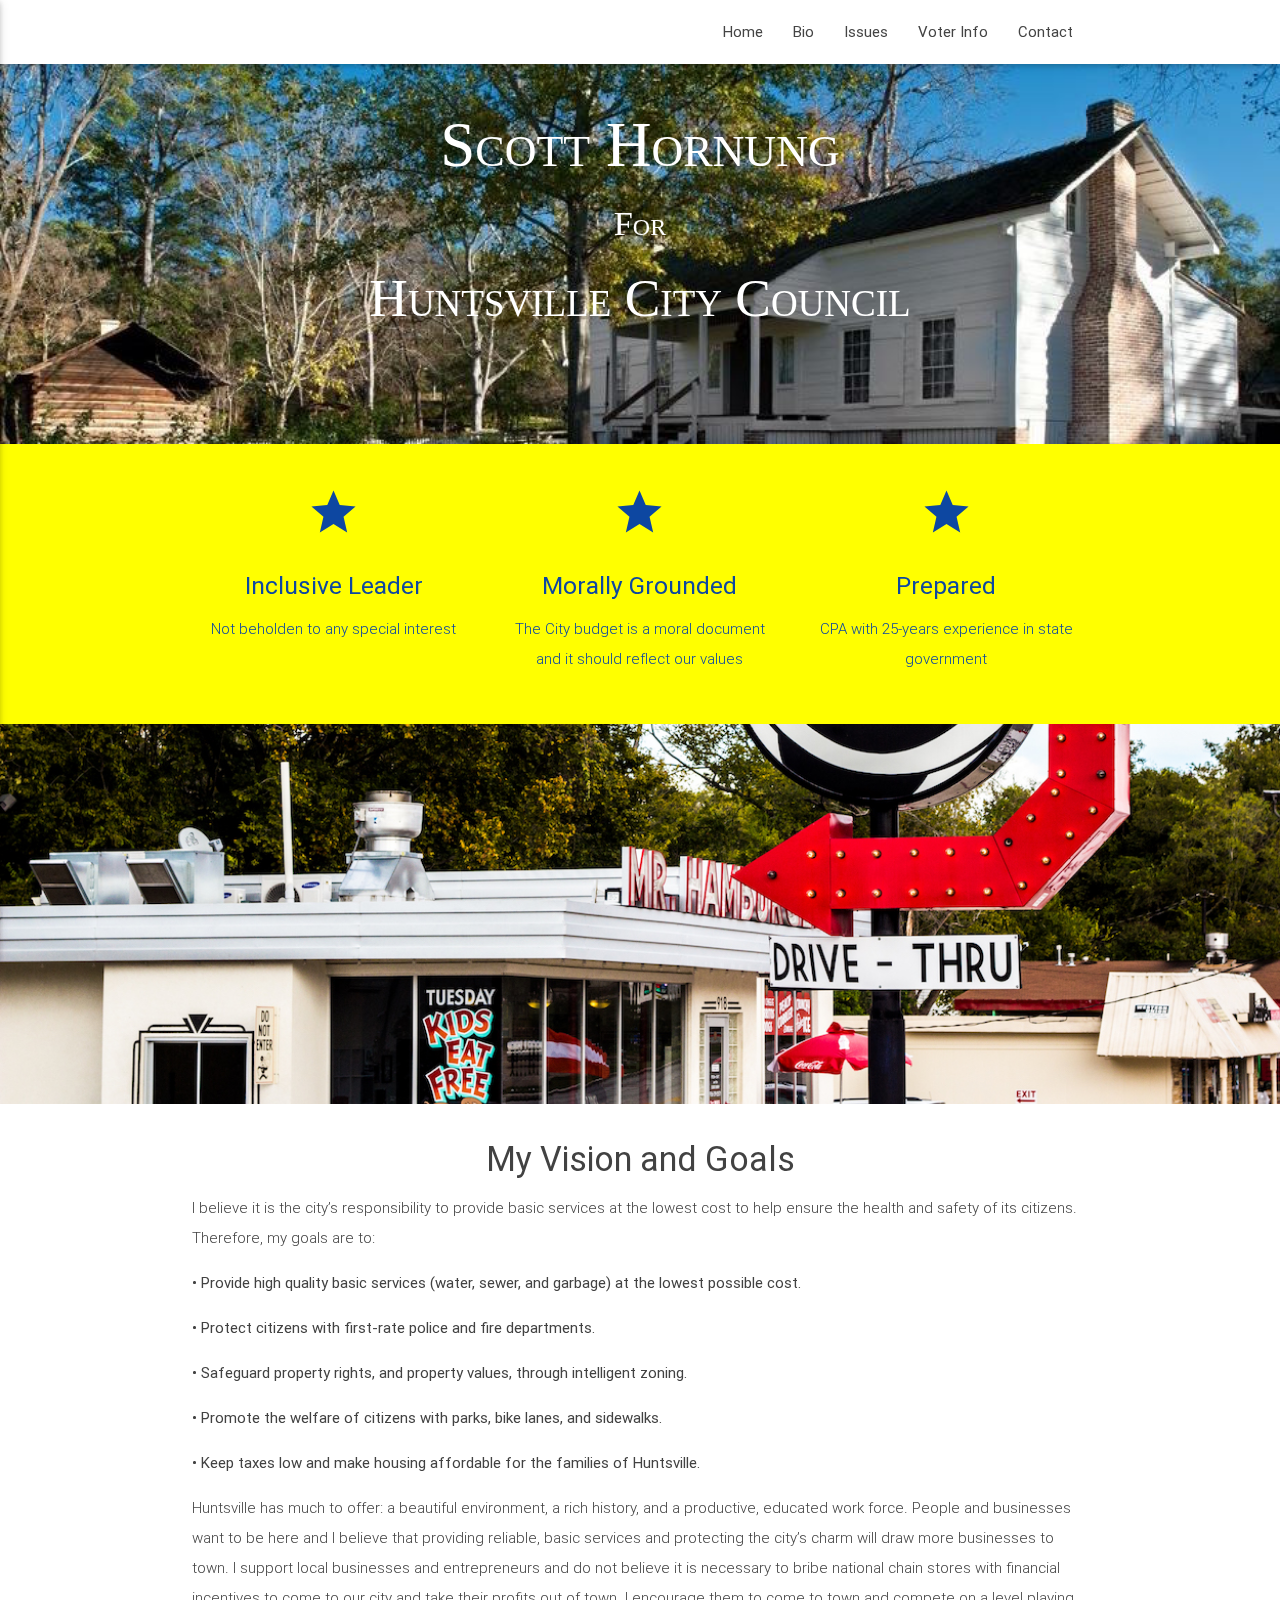
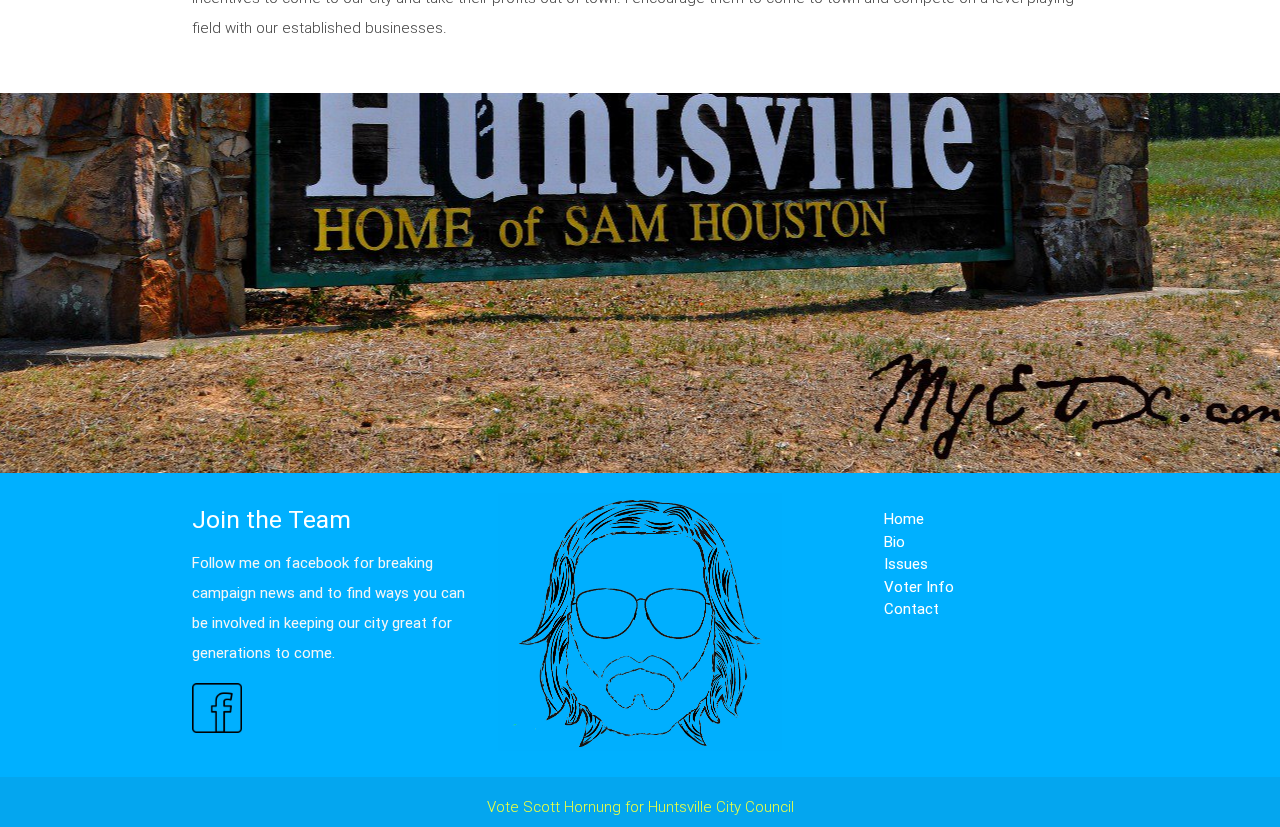
==== index.html @ d7ddde6e "fixed link on index page" ====
<!DOCTYPE html>
<html lang="en">
<head>
  <meta http-equiv="Content-Type" content="text/html; charset=UTF-8"/>
  <meta name="viewport" content="width=device-width, initial-scale=1, maximum-scale=1.0, user-scalable=no"/>
  <title>Scott Hornung</title>

  <!-- CSS  -->
  <link href="https://fonts.googleapis.com/icon?family=Material+Icons" rel="stylesheet">
  <link href="css/materialize.css" type="text/css" rel="stylesheet" media="screen,projection"/>
  <link href="css/style.css" type="text/css" rel="stylesheet" media="screen,projection"/>
</head>
<body class="">

<!-- NAVBAR -->
  <nav class="white" role="navigation">
    <div class="nav-wrapper container">
      <!-- <a id="logo-container" href="#" class="brand-logo left">Scott Hornung</a> -->
      <ul class="right hide-on-med-and-down">
        <li><a href="index.html">Home</a></li>
        <li><a href="bio.html">Bio</a></li>
        <li><a href="issues.html">Issues</a></li>
        <li><a href="voters.html">Voter Info</a></li>
        <li><a href="contact.html">Contact</a></li>
      </ul>

      <ul id="nav-mobile" class="side-nav">
        <li><a href="index.html">Home</a></li>
        <li><a href="bio.html">Bio</a></li>
        <li><a href="issues.html">Issues</a></li>
        <li><a href="endorsements.html">Voter Info</a></li>
        <li><a href="contact.html">Contact</a></li>
      </ul>
      <a href="#" data-activates="nav-mobile" class="button-collapse"><i class="material-icons">menu</i></a>
    </div>
  </nav>

<!-- CONTENT -->
  <div id="index-banner" class="parallax-container">
    <div class="section no-pad-bot">
      <div class="container">
        <br><br>
        <div class="row center hide-on-med-and-down">
          <h1 class="header center white-text intro">Scott Hornung</h1>
          <h4 class="header white-text intro">For</h4>
          <h2 class="header center white-text intro">Huntsville City Council</h2>
        </div>
        <br><br>

      </div>
    </div>
    <div class="parallax"><img src="images/samHoustonCabin.jpg" class="img-responsive"></div>
  </div>

  <div class="yellow accent-2">
    <div class="container">
      <div class="section">
        <div class="row blue-text text-darken-4">
          <div class="col s12 m4">
            <div class="icon-block">
              <h2 class="center"><i class="material-icons">grade</i></h2>
              <h5 class="center">Inclusive Leader</h5>
              <p class="light center">Not beholden to any special interest</p>
            </div>
          </div>
          <div class="col s12 m4">
            <div class="icon-block">
              <h2 class="center"><i class="material-icons">grade</i></h2>
              <h5 class="center">Morally Grounded</h5>
              <p class="light center">The City budget is a moral document and it should reflect our values</p>
            </div>
          </div>
          <div class="col s12 m4">
            <div class="icon-block">
              <h2 class="center"><i class="material-icons">grade</i></h2>
              <h5 class="center">Prepared</h5>
              <p class="light center">CPA with 25-years experience in state government</p>
            </div>
          </div>
        </div>
      </div>
    </div>
  </div>

  <div class="parallax-container valign-wrapper">
    <div class="section no-pad-bot">
      <div class="container">
        <div class="row center">
          <h5 class="header col s12 light"></h5>
        </div>
      </div>
    </div>
    <div class="parallax"><img src="images/mrHamburger.jpg" alt="Huntsville Town Square" class="img-responsive"></div>
  </div>

  <div class="container">
    <div class="section">

      <div class="row grey-text text-darken-3">
        <div class="col s12 center">
          <h3><i class="mdi-content-send red-text text-darken-4"></i></h3>
          <h4>My Vision and Goals</h4>
          <p class="left-align light ">I believe it is the city’s responsibility to provide basic services at the lowest cost to help ensure the health and safety of its citizens.  Therefore, my goals are to:</p>

          <p class="left-align">• Provide high quality basic services (water, sewer, and garbage) at the lowest possible cost.</p>

          <p class="left-align">• Protect citizens with first-rate police and fire departments.</p>

          <p class="left-align">• Safeguard property rights, and property values, through intelligent zoning.</p>

          <p class="left-align">• Promote the welfare of citizens with parks, bike lanes, and sidewalks.</p>

          <p class="left-align">• Keep taxes low and make housing affordable for the families of Huntsville.</p>

          <p class="left-align light">Huntsville has much to offer:  a beautiful environment, a rich history, and a productive, educated work force.  People and businesses want to be here and I believe that providing reliable, basic services and protecting the city’s charm will draw more businesses to town.  I support local businesses and entrepreneurs and do not believe it is necessary to bribe national chain stores with financial incentives to come to our city and take their profits out of town.  I encourage them to come to town and compete on a level playing field with our established businesses.</p>
        </div>
      </div>

    </div>
  </div>


  <div class="parallax-container valign-wrapper">
    <div class="section no-pad-bot">
      <div class="container">
        <div class="row center">
          <h5 class="header col s12 light"></h5>
        </div>
      </div>
    </div>
    <div class="parallax"><img src="images/welcome.jpg"  alt="Four Generations of a Texas Family" class="img-responsive"></div>
  </div>

<!-- FOOTER -->

  <footer class="page-footer light-blue accent-3">
    <div class="container">
      <div class="row">
        <div class="col l4 s12">
          <h5 class="white-text">Join the Team</h5>
          <p class="grey-text text-lighten-4">Follow me on facebook for breaking campaign news and to find ways you can be involved in keeping our city great for generations to come.</p>
          <img src="images/facebook.png" alt="facebook link" id="fbLink" class="hoverable">


        </div>
        <div class="col l4 s12">
          <div>
            <img src="images/scottLogoBlue.jpg" class="img-responsive" alt="Vote for Scott!" width="100%">
          </div>
        </div>
        <div class="col l4 s12">
          <ul id="footerLinks">
            <li><a class="footerLinks" href="index.html">Home</a></li>
            <li><a class="footerLinks" href="bio.html">Bio</a></li>
            <li><a class="footerLinks" href="issues.html">Issues</a></li>
            <li><a class="footerLinks" href="voters.html">Voter Info</a></li>
            <li><a class="footerLinks" href="contact.html">Contact</a></li>
          </ul>
        </div>
      </div>
    </div>
    <div class="footer-copyright">
      <div class="container">
        <p class="lime-text text-accent-2 bold center v-align-center">Vote Scott Hornung for Huntsville City Council</p>
      </div>
    </div>
  </footer>


  <!--  Scripts-->
  <script src="https://code.jquery.com/jquery-2.1.1.min.js"></script>
  <script src="js/materialize.js"></script>
  <script src="js/init.js"></script>
  <script src="js/main.js"></script>

  </body>
</html>
---- css/style.css ----
/*+++++++++++
HOME PAGE
+++++++++++ */

.intro{
  font-family: Baskerville, georgia, serif;
  font-variant: small-caps;
}

#introName{
  font-size: 82px;
}

/*+++++++++++
BIO
+++++++++++ */

#scottAtTdcj{
  width: 50%;
  max-width: 300px;
  margin-left: 10px;
  margin-top: 10px;
  margin-bottom: 10px;
}

#groupPhoto{
  width: 90%;
  max-width: 700px;
}

.groupPhotoContainer{
  margin-top: 70px;
  margin-bottom: 70px;
}

#headshot{
  width: 50%;
  max-width: 300px;
}

/*+++++++++++
ISSUES
+++++++++++ */

.issueTitle{
  font-size: 30px;
}

.issuesHeading{
  color: black;
}

#logoHolder{
  max-height: 350px;
}

#scottOnIssues{
  width: 100%;
  margin-top: 10px;
}

#firstRowIssues{
  margin-top: 70px;
  margin-bottom: 50px;

}

#secondRowIssues{
  margin-bottom: 70px;

}

/*+++++++++++
IMAGES
+++++++++++ */

.photo{
  border: 1px solid black;
}

#spainPhoto{
  width: 30%;
}

#headshot{
  width: 25%;
  margin-right: 10px;
  margin-bottom: 10px;
  margin-top: 10px;
}

#caminoPhoto{
  height: 300px;
  margin-right: 10px;
  margin-bottom: 10px;
  margin-top: 10px;
}

#scottInHuntsville{
  width: 30%;
  margin-left: 10px;
  margin-bottom: 10px;
  margin-top: 10px;
}

#logo{
  max-width: 100%;
  max-height: 300px;
  margin-left: auto;
  margin-right: auto;
  margin-top: 50px;
}

/*+++++++++++
CONTACT
+++++++++++ */

#scottAndJudy{
  max-height: 350px;
}

#contactContent{
  margin-top: 70px;
}

#email{
  padding-top: 15px;
  padding-bottom: 15px;
  border-radius: 5px;
  margin-top: 75px;
  margin-bottom: 75px;
}

@media only screen and (max-width : 824px){
  #email{
    font-size: 20px;
  }
}

/*+++++++++++
VOTER INFO
+++++++++++ */
#voterGuide{
  margin-bottom: 70px;
  margin-top: 70px;
}

#register{
  color: black;
}

#register:hover{
  color: blue;
}

/*+++++++++++
FOOTER
+++++++++++ */

#footerLinks{
  padding-left: 80px;
}

#fbLink{
  height: 50px;
}

  .footerLinks{
  color: white;
}

.footerLinks:hover{
  color: yellow;
}

/*+++++++++++
PARALAX DEFAULTS
+++++++++++ */

nav ul a,
nav .brand-logo {
  color: #444;
}

p {
  line-height: 2rem;
}

.button-collapse {
  color: #26a69a;
}

.parallax-container {
  min-height: 380px;
  line-height: 0;
  height: auto;
  color: rgba(255,255,255,.9);
}
  .parallax-container .section {
    width: 100%;
  }

@media only screen and (max-width : 992px) {
  .parallax-container .section {
    position: absolute;
    top: 40%;
  }
  #index-banner .section {
    top: 10%;
  }
}

@media only screen and (max-width : 600px) {
  #index-banner .section {
    top: 0;
  }
}

.icon-block {
  padding: 0 15px;
}
.icon-block .material-icons {
  font-size: inherit;
}

footer.page-footer {
  margin: 0;
}
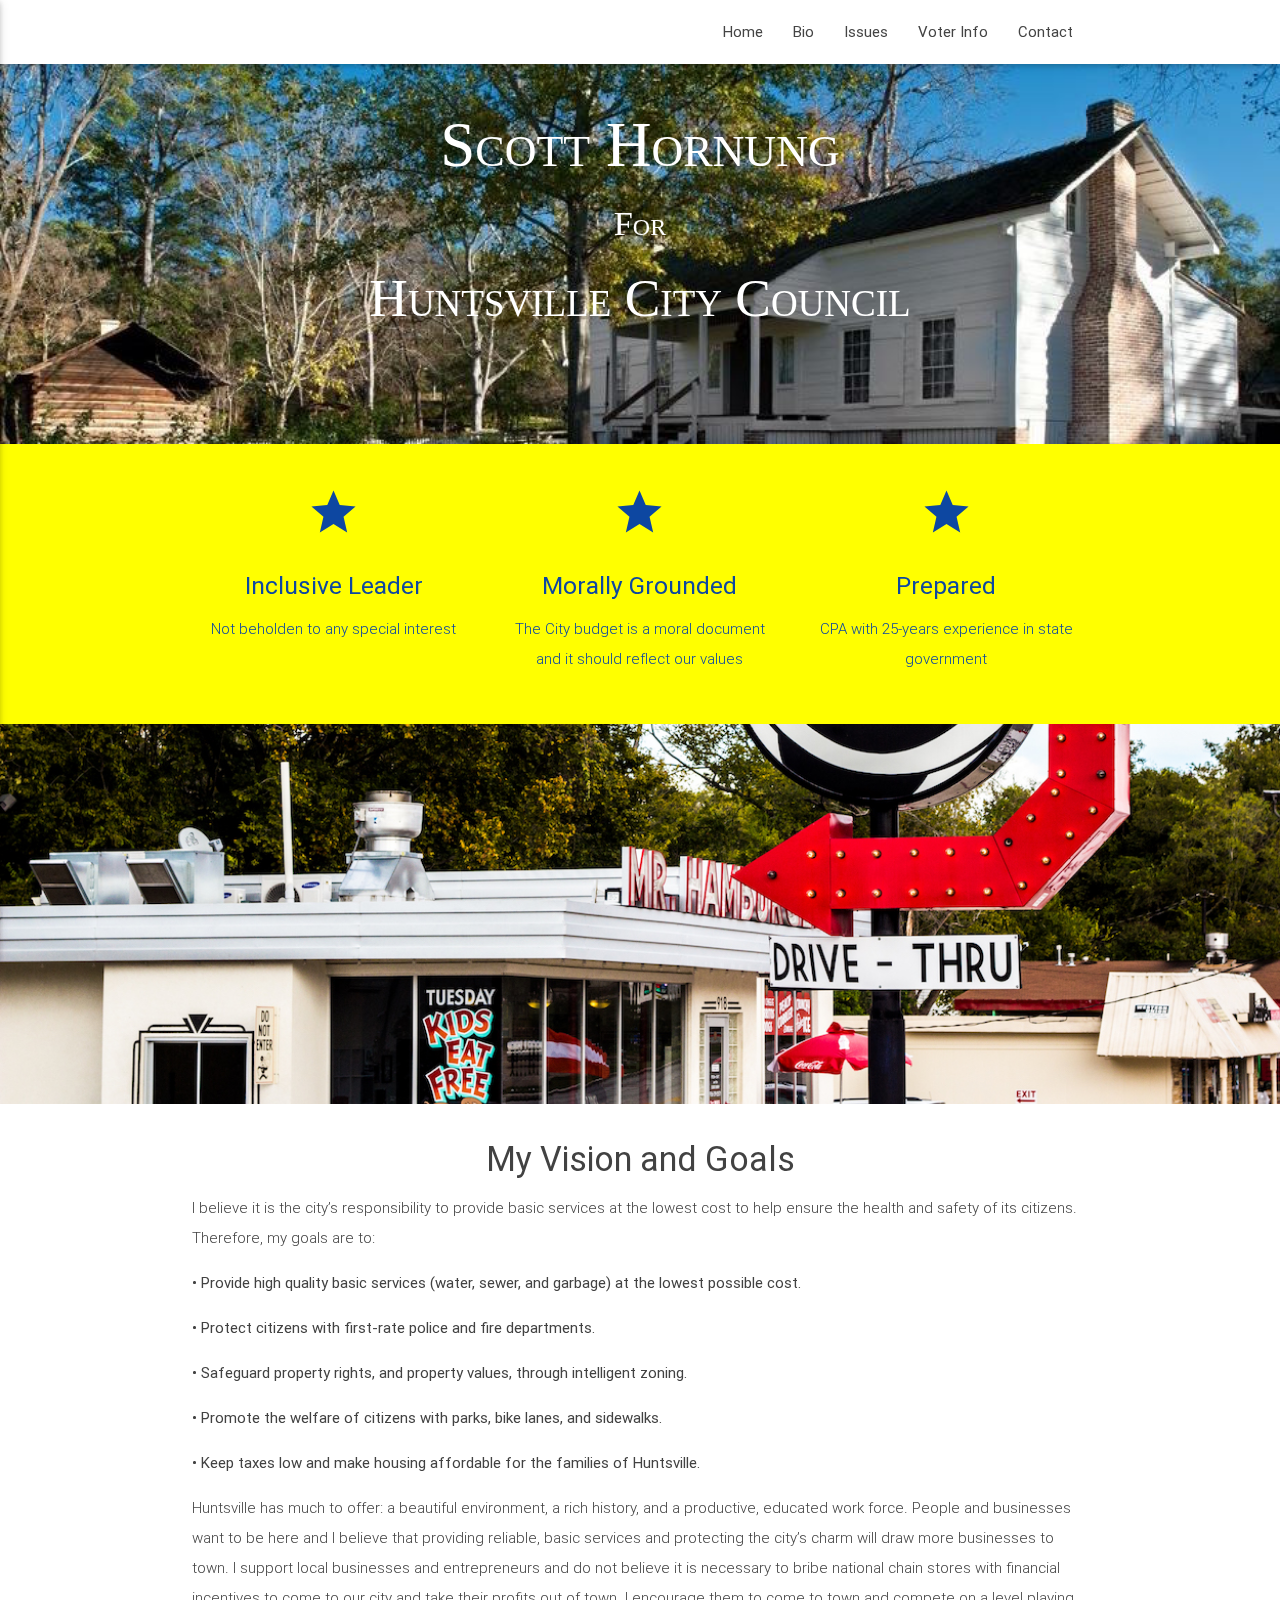
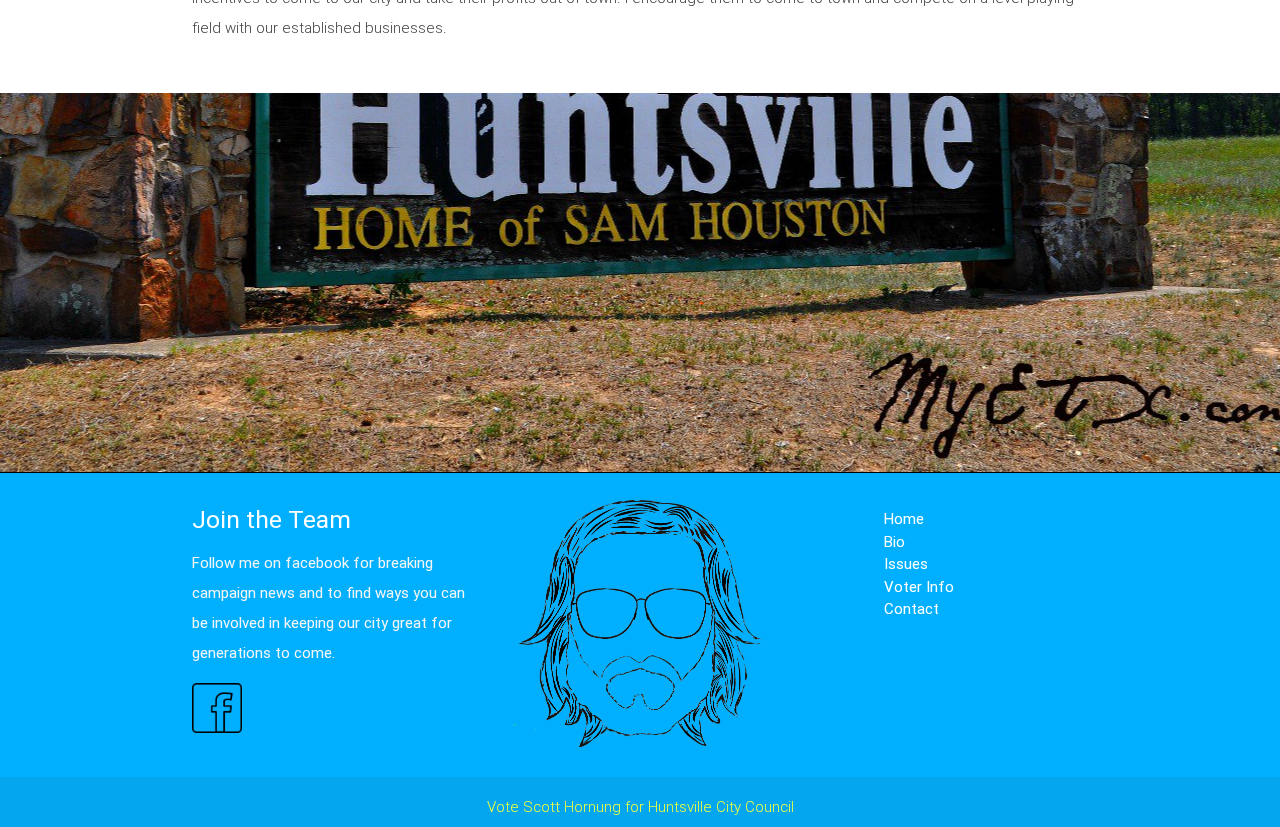
==== commit 2391dbb3: "optimizations for mobile view" ====
--- a/index.html
+++ b/index.html
@@ -28,7 +28,7 @@
         <li><a href="index.html">Home</a></li>
         <li><a href="bio.html">Bio</a></li>
         <li><a href="issues.html">Issues</a></li>
-        <li><a href="endorsements.html">Voter Info</a></li>
+        <li><a href="voters.html">Voter Info</a></li>
         <li><a href="contact.html">Contact</a></li>
       </ul>
       <a href="#" data-activates="nav-mobile" class="button-collapse"><i class="material-icons">menu</i></a>
@@ -49,7 +49,7 @@
 
       </div>
     </div>
-    <div class="parallax"><img src="images/samHoustonCabin.jpg" class="img-responsive"></div>
+    <div class="parallax"><img src="images/samHoustonCabin.jpg" alt="Sam Houston's Dog Run Home" class="bannerImage"></div>
   </div>
 
   <div class="yellow accent-2">
@@ -90,7 +90,7 @@
         </div>
       </div>
     </div>
-    <div class="parallax"><img src="images/mrHamburger.jpg" alt="Huntsville Town Square" class="img-responsive"></div>
+    <div class="parallax"><img src="images/mrHamburger.jpg" alt="Mr. Hamburger in Huntsville" class="bannerImage"></div>
   </div>
 
   <div class="container">
@@ -128,7 +128,7 @@
         </div>
       </div>
     </div>
-    <div class="parallax"><img src="images/welcome.jpg"  alt="Four Generations of a Texas Family" class="img-responsive"></div>
+    <div class="parallax"><img src="images/welcome.jpg"  alt="Four Generations of a Texas Family" class="photo"></div>
   </div>
 
 <!-- FOOTER -->
--- a/css/style.css
+++ b/css/style.css
@@ -48,6 +48,10 @@
 
 .issuesHeading{
   color: black;
+}
+
+.issueText{
+  padding: 5px;
 }
 
 #logoHolder{
@@ -111,6 +115,12 @@
   margin-top: 50px;
 }
 
+@media only screen and (max-width : 415px){
+  .bannerImage{
+    width: 125%;
+  }
+}
+
 /*+++++++++++
 CONTACT
 +++++++++++ */
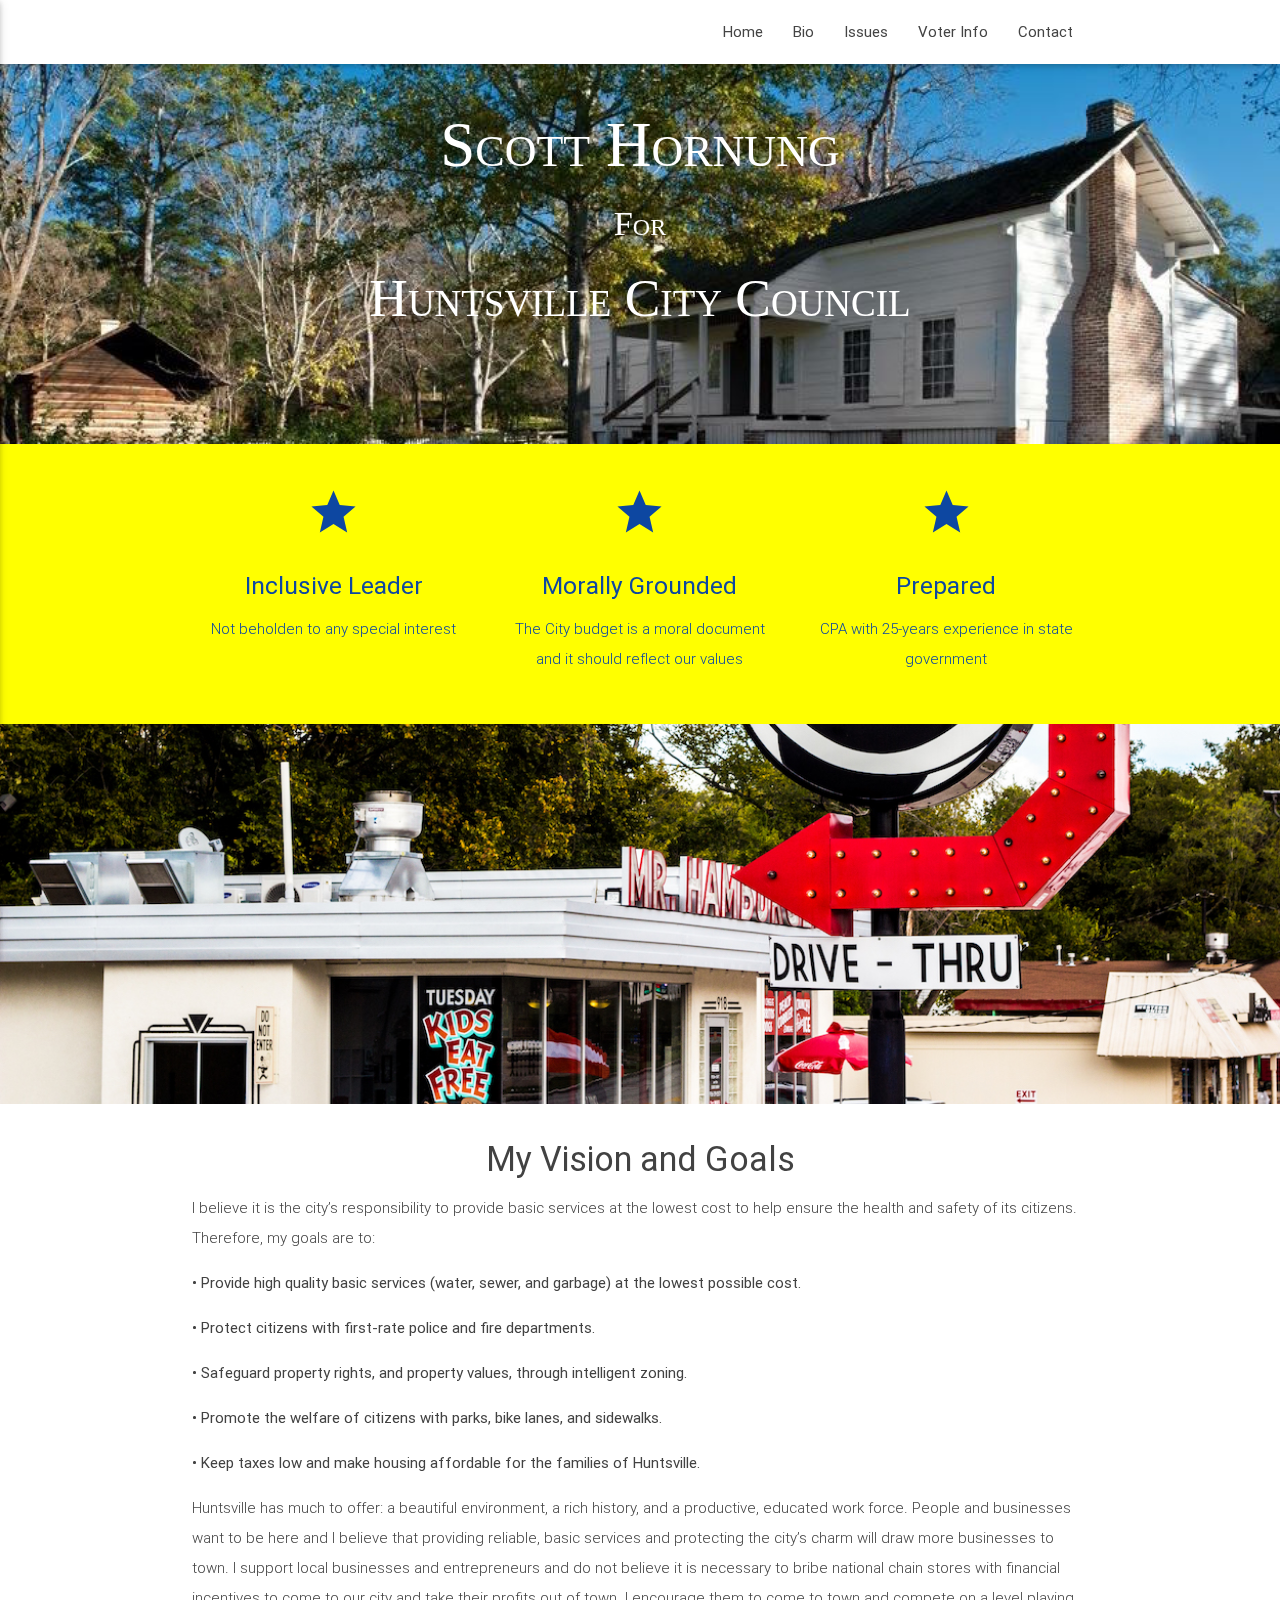
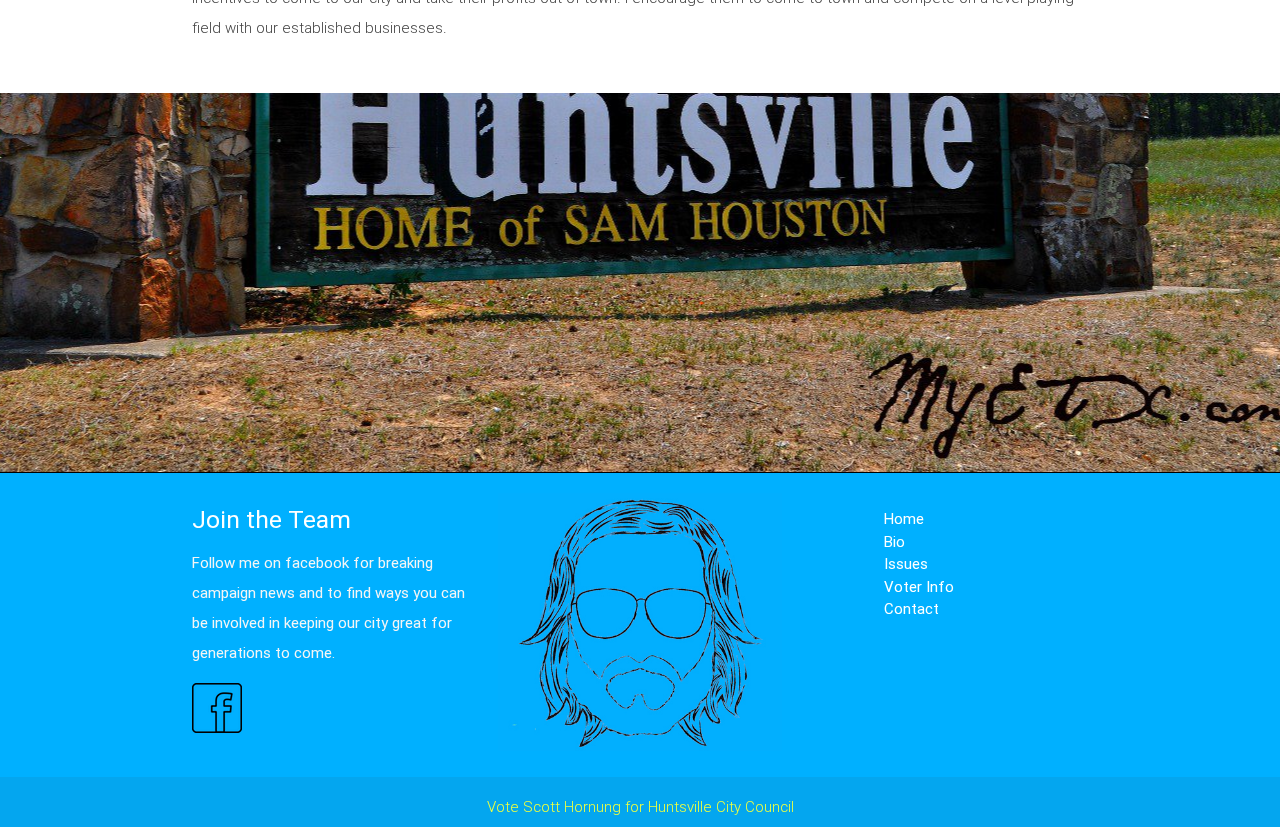
==== commit c8a77f17: "added meta description" ====
--- a/index.html
+++ b/index.html
@@ -3,6 +3,7 @@
 <head>
   <meta http-equiv="Content-Type" content="text/html; charset=UTF-8"/>
   <meta name="viewport" content="width=device-width, initial-scale=1, maximum-scale=1.0, user-scalable=no"/>
+  <meta name="description" content="Official Campaign page for Scott Hornung, Huntsville City Council 2016.">
   <title>Scott Hornung</title>
 
   <!-- CSS  -->
@@ -15,21 +16,20 @@
 <!-- NAVBAR -->
   <nav class="white" role="navigation">
     <div class="nav-wrapper container">
-      <!-- <a id="logo-container" href="#" class="brand-logo left">Scott Hornung</a> -->
       <ul class="right hide-on-med-and-down">
-        <li><a href="index.html">Home</a></li>
-        <li><a href="bio.html">Bio</a></li>
-        <li><a href="issues.html">Issues</a></li>
-        <li><a href="voters.html">Voter Info</a></li>
-        <li><a href="contact.html">Contact</a></li>
+        <li><a href="/index">Home</a></li>
+        <li><a href="/bio">Bio</a></li>
+        <li><a href="/issues">Issues</a></li>
+        <li><a href="/voters">Voter Info</a></li>
+        <li><a href="/contact">Contact</a></li>
       </ul>
 
       <ul id="nav-mobile" class="side-nav">
-        <li><a href="index.html">Home</a></li>
-        <li><a href="bio.html">Bio</a></li>
-        <li><a href="issues.html">Issues</a></li>
-        <li><a href="voters.html">Voter Info</a></li>
-        <li><a href="contact.html">Contact</a></li>
+        <li><a href="/index">Home</a></li>
+        <li><a href="/bio">Bio</a></li>
+        <li><a href="/issues">Issues</a></li>
+        <li><a href="/voters">Voter Info</a></li>
+        <li><a href="/contact">Contact</a></li>
       </ul>
       <a href="#" data-activates="nav-mobile" class="button-collapse"><i class="material-icons">menu</i></a>
     </div>
@@ -141,7 +141,6 @@
           <p class="grey-text text-lighten-4">Follow me on facebook for breaking campaign news and to find ways you can be involved in keeping our city great for generations to come.</p>
           <img src="images/facebook.png" alt="facebook link" id="fbLink" class="hoverable">
 
-
         </div>
         <div class="col l4 s12">
           <div>
@@ -150,11 +149,11 @@
         </div>
         <div class="col l4 s12">
           <ul id="footerLinks">
-            <li><a class="footerLinks" href="index.html">Home</a></li>
-            <li><a class="footerLinks" href="bio.html">Bio</a></li>
-            <li><a class="footerLinks" href="issues.html">Issues</a></li>
-            <li><a class="footerLinks" href="voters.html">Voter Info</a></li>
-            <li><a class="footerLinks" href="contact.html">Contact</a></li>
+            <li><a class="footerLinks" href="/index">Home</a></li>
+            <li><a class="footerLinks" href="/bio">Bio</a></li>
+            <li><a class="footerLinks" href="/issues">Issues</a></li>
+            <li><a class="footerLinks" href="/voters">Voter Info</a></li>
+            <li><a class="footerLinks" href="/contact">Contact</a></li>
           </ul>
         </div>
       </div>
@@ -173,5 +172,16 @@
   <script src="js/init.js"></script>
   <script src="js/main.js"></script>
 
+  <!-- Google Analytics -->
+  <script>
+    (function(i,s,o,g,r,a,m){i['GoogleAnalyticsObject']=r;i[r]=i[r]||function(){
+    (i[r].q=i[r].q||[]).push(arguments)},i[r].l=1*new Date();a=s.createElement(o),
+    m=s.getElementsByTagName(o)[0];a.async=1;a.src=g;m.parentNode.insertBefore(a,m)
+    })(window,document,'script','https://www.google-analytics.com/analytics.js','ga');
+
+    ga('create', 'UA-84012213-1', 'auto');
+    ga('send', 'pageview');
+  </script>
+
   </body>
 </html>
--- a/css/style.css
+++ b/css/style.css
@@ -46,6 +46,11 @@
   font-size: 30px;
 }
 
+#issueHeading{
+  margin-top: 70px;
+  margin-bottom: 70px;
+}
+
 .issuesHeading{
   color: black;
 }
@@ -60,13 +65,11 @@
 
 #scottOnIssues{
   width: 100%;
-  margin-top: 10px;
+  margin-top: 20px;
 }
 
 #firstRowIssues{
-  margin-top: 70px;
   margin-bottom: 50px;
-
 }
 
 #secondRowIssues{
@@ -119,6 +122,10 @@
   .bannerImage{
     width: 125%;
   }
+
+  #longhorns{
+    
+  }
 }
 
 /*+++++++++++
@@ -155,12 +162,13 @@
   margin-top: 70px;
 }
 
-#register{
-  color: black;
-}
-
-#register:hover{
-  color: blue;
+.btn{
+  margin-top: 20px;
+  background-color: #e65100;
+}
+
+.btn:hover{
+  background-color: #e65100;
 }
 
 /*+++++++++++
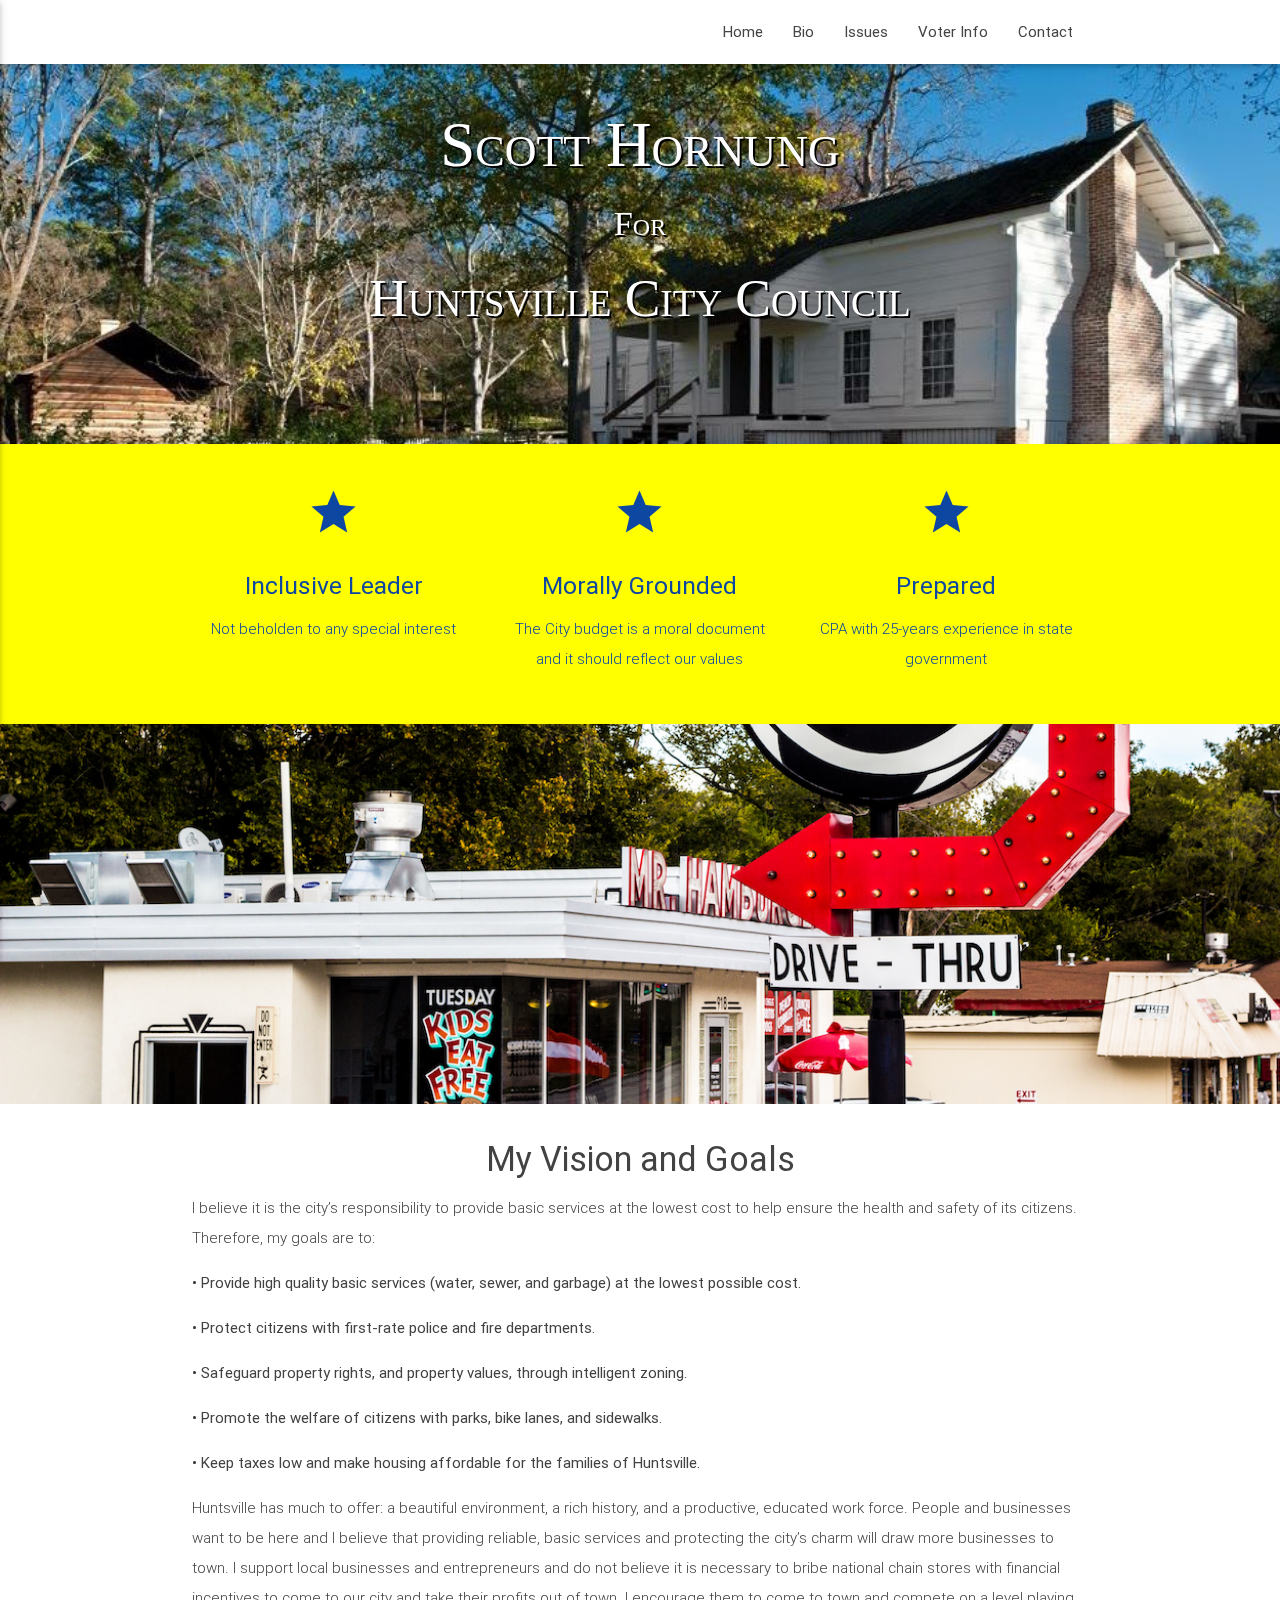
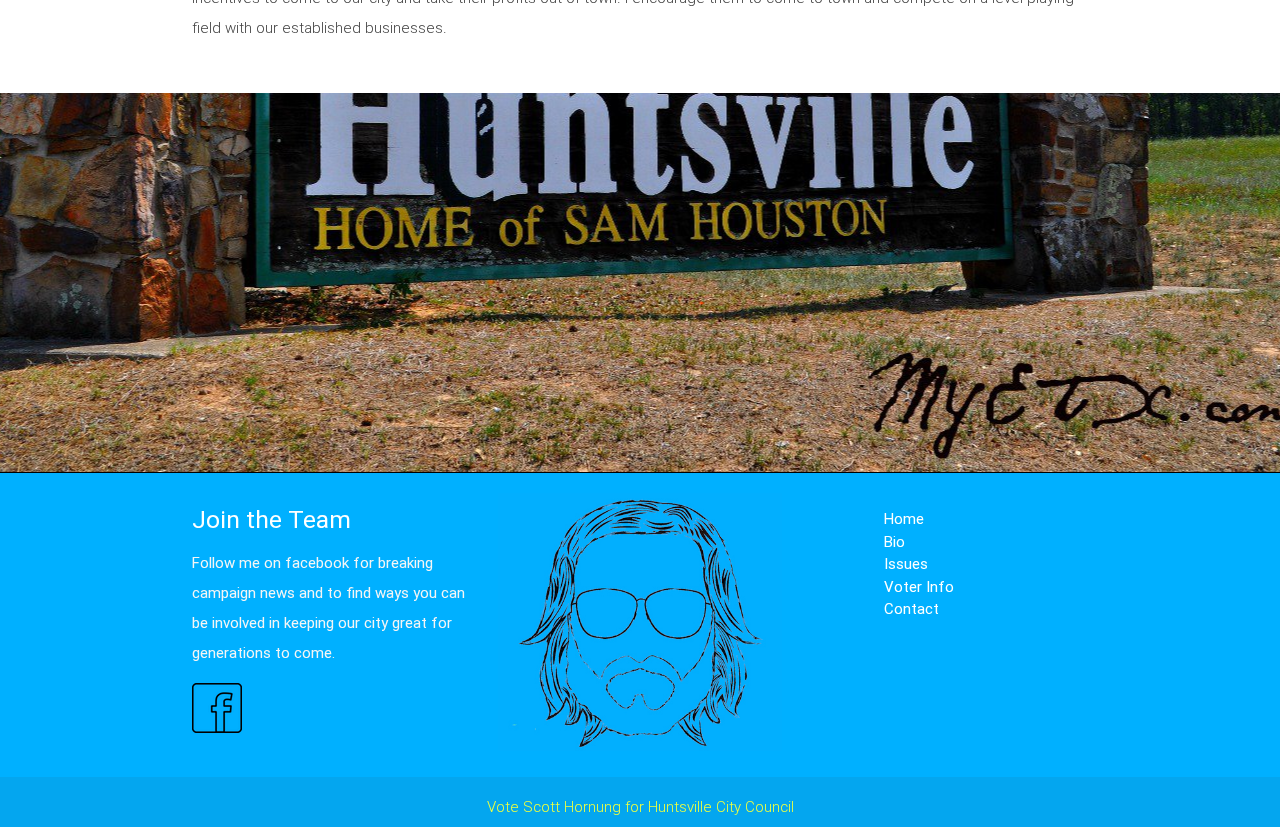
==== commit 10a75f1e: "added text shadow to heading and link to facebook" ====
--- a/index.html
+++ b/index.html
@@ -40,9 +40,9 @@
     <div class="section no-pad-bot">
       <div class="container">
         <br><br>
-        <div class="row center hide-on-med-and-down">
+        <div class="row center">
           <h1 class="header center white-text intro">Scott Hornung</h1>
-          <h4 class="header white-text intro">For</h4>
+          <h4 class="header center white-text intro">For</h4>
           <h2 class="header center white-text intro">Huntsville City Council</h2>
         </div>
         <br><br>
@@ -131,15 +131,14 @@
     <div class="parallax"><img src="images/welcome.jpg"  alt="Four Generations of a Texas Family" class="photo"></div>
   </div>
 
-<!-- FOOTER -->
-
+<!-- Footer -->
   <footer class="page-footer light-blue accent-3">
     <div class="container">
       <div class="row">
         <div class="col l4 s12">
           <h5 class="white-text">Join the Team</h5>
           <p class="grey-text text-lighten-4">Follow me on facebook for breaking campaign news and to find ways you can be involved in keeping our city great for generations to come.</p>
-          <img src="images/facebook.png" alt="facebook link" id="fbLink" class="hoverable">
+          <a href="https://www.facebook.com/hornung2016" target="_blank"><img src="images/facebook.png" alt="facebook link" id="fbLink" class="hoverable"></a>
 
         </div>
         <div class="col l4 s12">
--- a/css/style.css
+++ b/css/style.css
@@ -9,6 +9,16 @@
 
 #introName{
   font-size: 82px;
+}
+
+@media only screen and (max-width : 400px){
+  .intro{
+    font-size: 40px;
+  }
+}
+
+.header{
+  text-shadow: 2px 2px black;
 }
 
 /*+++++++++++
